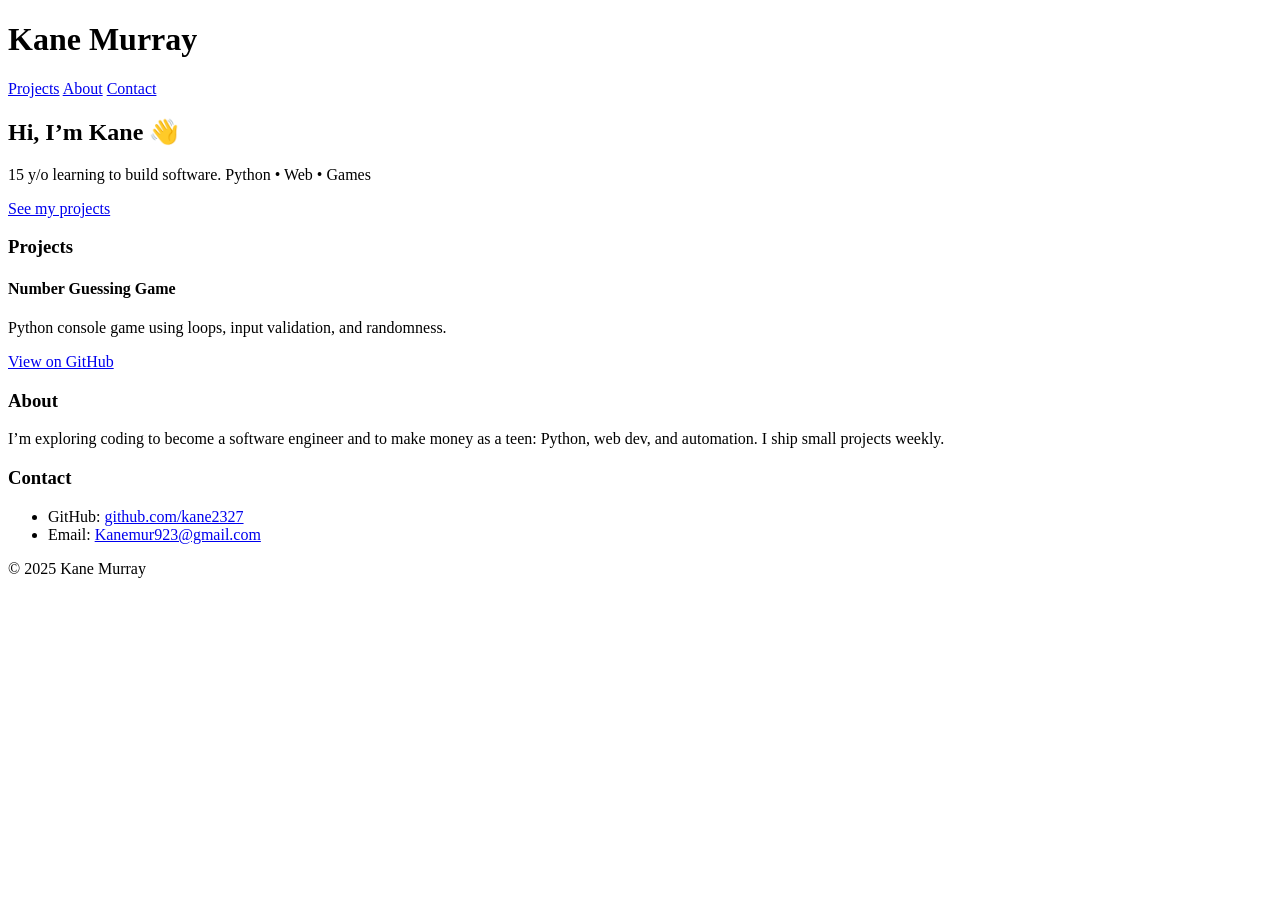
==== index.html @ 4ed5db5e "Move site files to root for GitHub Pages" ====
<!DOCTYPE html>
<html lang="en">
<head>
  <meta charset="UTF-8" />
  <meta name="viewport" content="width=device-width, initial-scale=1" />
  <title>Kane Murray • Developer</title>
  <link rel="stylesheet" href="style.css" />
</head>
<body>
  <header class="nav">
    <h1>Kane Murray</h1>
    <nav>
      <a href="#projects">Projects</a>
      <a href="#about">About</a>
      <a href="#contact">Contact</a>
    </nav>
  </header>

  <section class="hero">
    <h2>Hi, I’m Kane 👋</h2>
    <p>15 y/o learning to build software. Python • Web • Games</p>
    <a class="btn" href="#projects">See my projects</a>
  </section>

  <section id="projects" class="section">
    <h3>Projects</h3>
    <div class="cards">
      <article class="card">
        <h4>Number Guessing Game</h4>
        <p>Python console game using loops, input validation, and randomness.</p>
        <a target="_blank" href="https://github.com/YOUR-USERNAME/number-guessing-game">View on GitHub</a>
      </article>
      <!-- Add more project cards as you build them -->
    </div>
  </section>

  <section id="about" class="section">
    <h3>About</h3>
    <p>I’m exploring coding to become a software engineer and to make money as a teen: Python, web dev, and automation. I ship small projects weekly.</p>
  </section>

  <section id="contact" class="section">
    <h3>Contact</h3>
    <ul>
      <li>GitHub: <a target="_blank" href="https://github.com/kane2327">github.com/kane2327</a></li>
      <li>Email: <a href="mailto:Kanemur923@gmail.com">Kanemur923@gmail.com</a></li>
    </ul>
  </section>

  <footer class="footer">© 2025 Kane Murray</footer>
  <script src="script.js"></script>
</body>
</html>
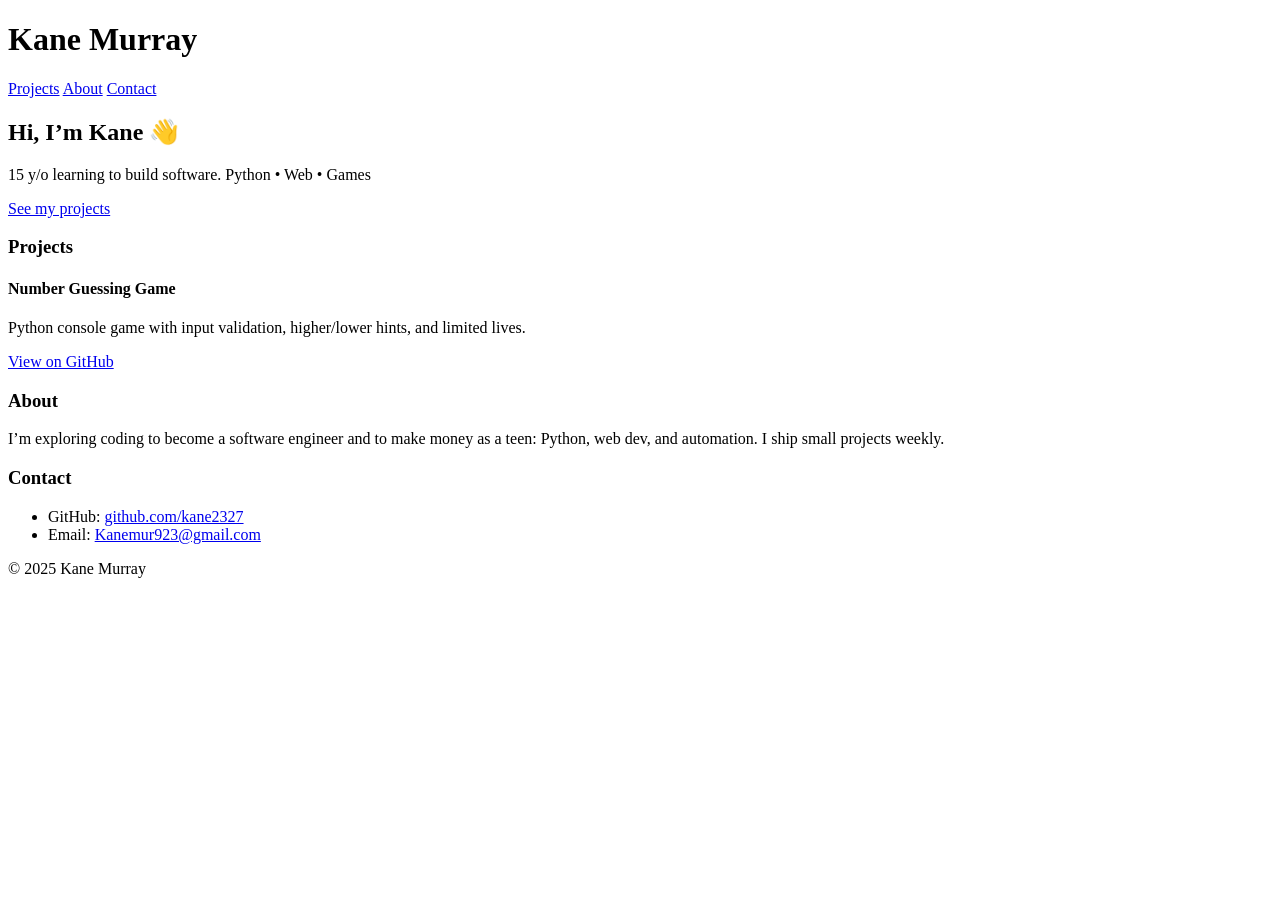
==== commit de2438d9: "Add number guessing game to projects" ====
--- a/index.html
+++ b/index.html
@@ -27,8 +27,10 @@
     <div class="cards">
       <article class="card">
         <h4>Number Guessing Game</h4>
-        <p>Python console game using loops, input validation, and randomness.</p>
-        <a target="_blank" href="https://github.com/YOUR-USERNAME/number-guessing-game">View on GitHub</a>
+        <p>Python console game with input validation, higher/lower hints, and limited lives.</p>
+        <a target="_blank" href="https://github.com/kane2327/first-python-project">
+          View on GitHub
+        </a>
       </article>
       <!-- Add more project cards as you build them -->
     </div>
